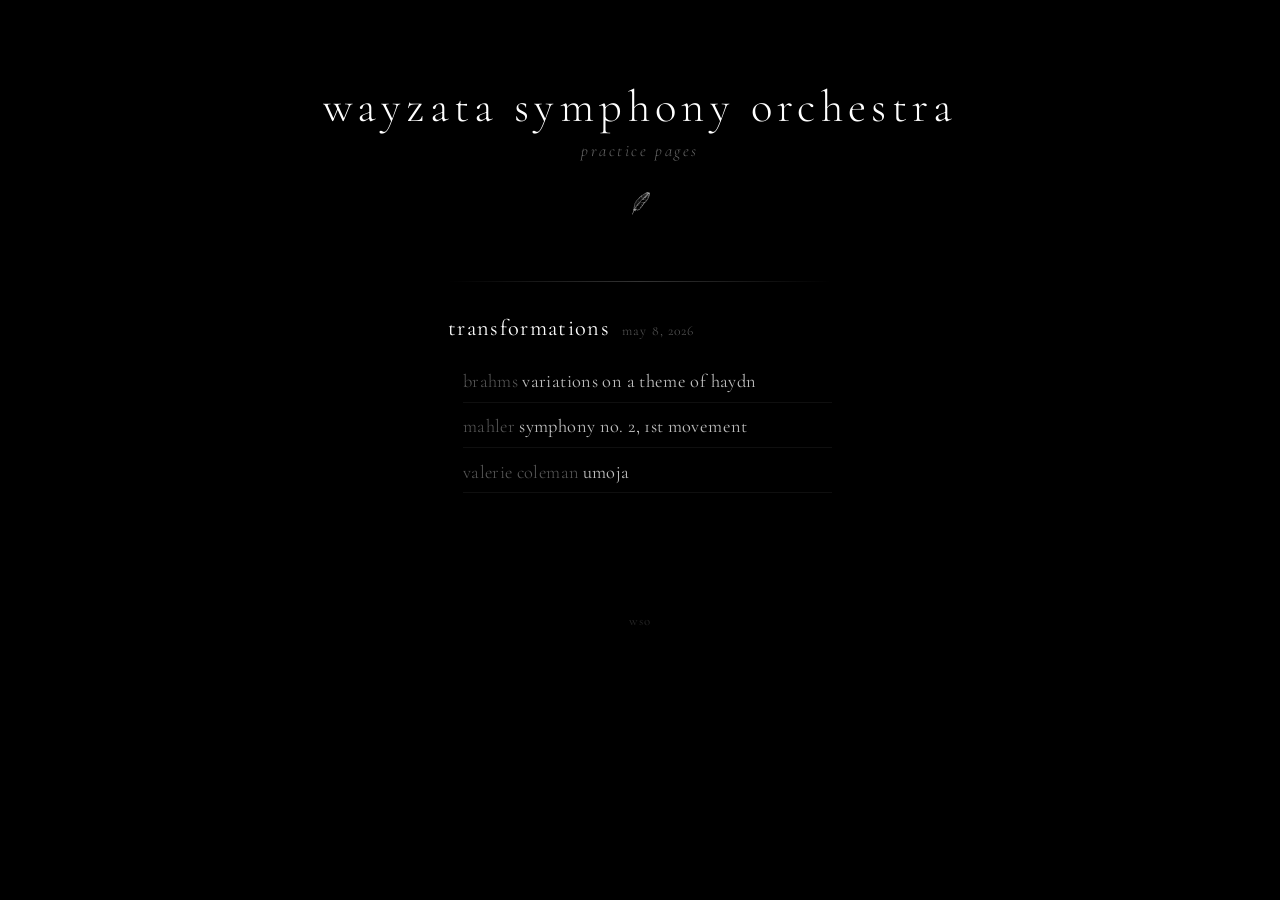
==== index.html @ a56ba026 "easter egg: feather turns red after 20 seconds" ====
<!DOCTYPE html>
<html lang="en">
<head>
  <meta charset="UTF-8">
  <meta name="viewport" content="width=device-width, initial-scale=1.0">
  <title>wso practice</title>
  <link rel="preconnect" href="https://fonts.googleapis.com">
  <link rel="preconnect" href="https://fonts.gstatic.com" crossorigin>
  <link href="https://fonts.googleapis.com/css2?family=Cormorant+Garamond:ital,wght@0,300;0,400;0,500;0,600;1,300;1,400&display=swap" rel="stylesheet">
  <style>
    *, *::before, *::after {
      box-sizing: border-box;
    }

    body {
      margin: 0;
      padding: 0;
      font-family: "Cormorant Garamond", serif;
      background: #000;
      color: #fff;
      min-height: 100vh;
      display: flex;
      flex-direction: column;
      align-items: center;
      overflow-x: hidden;
    }

    /* ── header ── */
    header {
      width: 100%;
      padding: 4rem 2rem 3rem;
      text-align: center;
      position: relative;
    }

    header::after {
      content: '';
      position: absolute;
      bottom: 0;
      left: 50%;
      transform: translateX(-50%);
      width: min(24rem, 60%);
      height: 1px;
      background: linear-gradient(90deg, transparent, rgba(255,255,255,0.2), transparent);
    }

    .feather-icon {
      width: 2.5rem;
      height: 2.5rem;
      opacity: 0;
      transform: translateY(-20rem) rotate(-15deg);
      animation: featherIn 3s cubic-bezier(0.22, 1, 0.36, 1) 0.6s forwards;
      margin-top: 1.2rem;
      transition: filter 2s ease;
    }

    .feather-icon.red {
      filter: brightness(0.4) sepia(1) hue-rotate(-10deg) saturate(10);
    }

    @keyframes featherIn {
      0% {
        opacity: 0;
        transform: translateY(-20rem) rotate(-15deg);
      }
      15% {
        opacity: 1;
      }
      50% {
        transform: translateY(-0.5rem) rotate(3deg);
      }
      75% {
        transform: translateY(0.15rem) rotate(-1deg);
      }
      100% {
        opacity: 0.7;
        transform: translateY(0) rotate(0deg);
      }
    }

    h1 {
      margin: 0;
      font-size: 2.4rem;
      font-weight: 300;
      text-transform: lowercase;
      letter-spacing: 0.12em;
      opacity: 0;
      animation: fadeUp 1s ease 0.1s forwards;
    }

    .subtitle {
      font-size: 1.05rem;
      font-weight: 300;
      font-style: italic;
      color: rgba(255,255,255,0.4);
      margin: 0.4rem 0 0;
      letter-spacing: 0.15em;
      opacity: 0;
      animation: fadeUp 1s ease 0.3s forwards;
    }

    @keyframes fadeUp {
      from {
        opacity: 0;
        transform: translateY(0.6rem);
      }
      to {
        opacity: 1;
        transform: translateY(0);
      }
    }

    /* ── main content ── */
    main {
      width: min(28rem, 100%);
      padding: 2rem 2rem 5rem;
    }

    /* ── concert section ── */
    .concert {
      margin-bottom: 2.5rem;
      opacity: 0;
      animation: fadeUp 0.8s ease forwards;
    }

    .concert-header {
      display: flex;
      align-items: baseline;
      gap: 0.75rem;
      margin-bottom: 1.2rem;
    }

    .concert-name {
      font-size: 1.4rem;
      font-weight: 400;
      letter-spacing: 0.06em;
      text-transform: lowercase;
      color: #fff;
      margin: 0;
    }

    .concert-date {
      font-size: 0.85rem;
      font-weight: 300;
      color: rgba(255,255,255,0.35);
      letter-spacing: 0.08em;
      white-space: nowrap;
    }

    /* ── song list ── */
    ul {
      list-style: none;
      padding: 0;
      margin: 0;
    }

    li {
      position: relative;
    }

    li + li {
      margin-top: 0.15rem;
    }

    a {
      color: rgba(255,255,255,0.75);
      text-decoration: none;
      display: block;
      padding: 0.65rem 0.8rem;
      font-size: 1.15rem;
      font-weight: 400;
      letter-spacing: 0.02em;
      border-left: 2px solid transparent;
      transition: all 0.3s ease;
      position: relative;
    }

    a::after {
      content: '';
      position: absolute;
      bottom: 0;
      left: 0.8rem;
      right: 0;
      height: 1px;
      background: rgba(255,255,255,0.06);
    }

    a:hover,
    a:focus {
      color: #fff;
      border-left-color: rgba(255,255,255,0.5);
      background: rgba(255,255,255,0.03);
    }

    a:hover::after {
      background: rgba(255,255,255,0.1);
    }

    .composer {
      color: rgba(255,255,255,0.35);
      font-weight: 300;
    }

    /* ── empty state ── */
    .empty {
      color: rgba(255,255,255,0.25);
      font-size: 1.2rem;
      font-style: italic;
      text-align: center;
      margin-top: 3rem;
    }

    /* ── footer ── */
    footer {
      width: 100%;
      text-align: center;
      padding: 0 2rem 2.5rem;
      font-size: 0.8rem;
      color: rgba(255,255,255,0.15);
      letter-spacing: 0.1em;
    }

    /* ── responsive ── */
    @media (min-width: 600px) {
      header {
        padding: 5rem 2rem 3.5rem;
      }

      h1 {
        font-size: 2.8rem;
      }
    }
  </style>
</head>
<body>
  <header>
    <h1>wayzata symphony orchestra</h1>
    <p class="subtitle">practice pages</p>
    <img src="feather.svg" alt="" class="feather-icon">
  </header>

  <main id="concerts"></main>

  <footer>wso</footer>

  <script>
    setTimeout(() => {
      const f = document.querySelector('.feather-icon');
      if (f) f.classList.add('red');
    }, 20000);
  </script>

  <script>
    fetch('songs.json')
      .then(r => r.json())
      .then(songs => {
        const container = document.getElementById('concerts');
        const entries = Object.entries(songs);

        if (entries.length === 0) {
          const p = document.createElement('p');
          p.className = 'empty';
          p.textContent = 'songs coming soon';
          container.appendChild(p);
          return;
        }

        // Group by concert
        const concerts = {};
        entries.forEach(([slug, song]) => {
          const concert = song.concert || 'uncategorized';
          if (!concerts[concert]) concerts[concert] = [];
          concerts[concert].push([slug, song]);
        });

        // Concert display names and dates
        const concertMeta = {
          'transformations': { name: 'transformations', date: 'may 8, 2026' },
        };

        let delay = 0.5;
        for (const [concert, songs] of Object.entries(concerts)) {
          const section = document.createElement('div');
          section.className = 'concert';
          section.style.animationDelay = delay + 's';
          delay += 0.15;

          const header = document.createElement('div');
          header.className = 'concert-header';

          const meta = concertMeta[concert];
          const h2 = document.createElement('h2');
          h2.className = 'concert-name';
          h2.textContent = meta ? meta.name : concert;
          header.appendChild(h2);

          if (meta && meta.date) {
            const dateSpan = document.createElement('span');
            dateSpan.className = 'concert-date';
            dateSpan.textContent = meta.date;
            header.appendChild(dateSpan);
          }

          section.appendChild(header);

          const ul = document.createElement('ul');
          songs.sort((a, b) => a[1].title.localeCompare(b[1].title));
          songs.forEach(([slug, song]) => {
            const li = document.createElement('li');
            const a = document.createElement('a');
            a.href = 'song.html?s=' + encodeURIComponent(slug);

            // Split composer and piece name on the em dash
            const parts = song.title.split(' — ');
            if (parts.length === 2) {
              const composerSpan = document.createElement('span');
              composerSpan.className = 'composer';
              composerSpan.textContent = parts[0] + '  ';
              a.appendChild(composerSpan);
              a.appendChild(document.createTextNode(parts[1]));
            } else {
              a.textContent = song.title;
            }

            li.appendChild(a);
            ul.appendChild(li);
          });

          section.appendChild(ul);
          container.appendChild(section);
        }
      });
  </script>
</body>
</html>
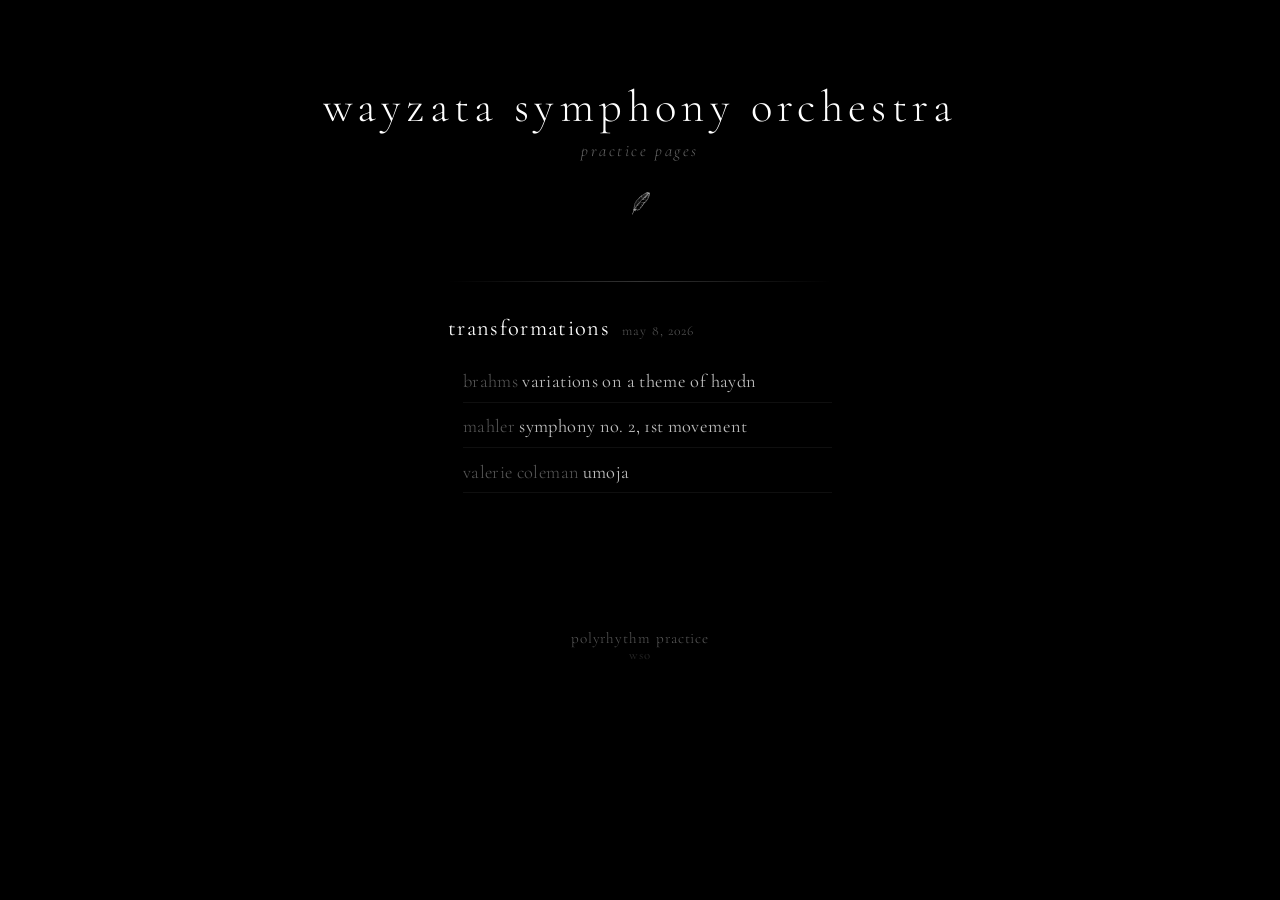
==== commit 9d8c2b1b: "add polyrhythm practice page (3-against-4, Mahler 2 m. 250) Web Audio API scheduler with lookahead f" ====
--- a/index.html
+++ b/index.html
@@ -7,230 +7,7 @@
   <link rel="preconnect" href="https://fonts.googleapis.com">
   <link rel="preconnect" href="https://fonts.gstatic.com" crossorigin>
   <link href="https://fonts.googleapis.com/css2?family=Cormorant+Garamond:ital,wght@0,300;0,400;0,500;0,600;1,300;1,400&display=swap" rel="stylesheet">
-  <style>
-    *, *::before, *::after {
-      box-sizing: border-box;
-    }
-
-    body {
-      margin: 0;
-      padding: 0;
-      font-family: "Cormorant Garamond", serif;
-      background: #000;
-      color: #fff;
-      min-height: 100vh;
-      display: flex;
-      flex-direction: column;
-      align-items: center;
-      overflow-x: hidden;
-    }
-
-    /* ── header ── */
-    header {
-      width: 100%;
-      padding: 4rem 2rem 3rem;
-      text-align: center;
-      position: relative;
-    }
-
-    header::after {
-      content: '';
-      position: absolute;
-      bottom: 0;
-      left: 50%;
-      transform: translateX(-50%);
-      width: min(24rem, 60%);
-      height: 1px;
-      background: linear-gradient(90deg, transparent, rgba(255,255,255,0.2), transparent);
-    }
-
-    .feather-icon {
-      width: 2.5rem;
-      height: 2.5rem;
-      opacity: 0;
-      transform: translateY(-20rem) rotate(-15deg);
-      animation: featherIn 3s cubic-bezier(0.22, 1, 0.36, 1) 0.6s forwards;
-      margin-top: 1.2rem;
-      transition: filter 2s ease;
-    }
-
-    .feather-icon.red {
-      filter: brightness(0.4) sepia(1) hue-rotate(-10deg) saturate(10);
-    }
-
-    @keyframes featherIn {
-      0% {
-        opacity: 0;
-        transform: translateY(-20rem) rotate(-15deg);
-      }
-      15% {
-        opacity: 1;
-      }
-      50% {
-        transform: translateY(-0.5rem) rotate(3deg);
-      }
-      75% {
-        transform: translateY(0.15rem) rotate(-1deg);
-      }
-      100% {
-        opacity: 0.7;
-        transform: translateY(0) rotate(0deg);
-      }
-    }
-
-    h1 {
-      margin: 0;
-      font-size: 2.4rem;
-      font-weight: 300;
-      text-transform: lowercase;
-      letter-spacing: 0.12em;
-      opacity: 0;
-      animation: fadeUp 1s ease 0.1s forwards;
-    }
-
-    .subtitle {
-      font-size: 1.05rem;
-      font-weight: 300;
-      font-style: italic;
-      color: rgba(255,255,255,0.4);
-      margin: 0.4rem 0 0;
-      letter-spacing: 0.15em;
-      opacity: 0;
-      animation: fadeUp 1s ease 0.3s forwards;
-    }
-
-    @keyframes fadeUp {
-      from {
-        opacity: 0;
-        transform: translateY(0.6rem);
-      }
-      to {
-        opacity: 1;
-        transform: translateY(0);
-      }
-    }
-
-    /* ── main content ── */
-    main {
-      width: min(28rem, 100%);
-      padding: 2rem 2rem 5rem;
-    }
-
-    /* ── concert section ── */
-    .concert {
-      margin-bottom: 2.5rem;
-      opacity: 0;
-      animation: fadeUp 0.8s ease forwards;
-    }
-
-    .concert-header {
-      display: flex;
-      align-items: baseline;
-      gap: 0.75rem;
-      margin-bottom: 1.2rem;
-    }
-
-    .concert-name {
-      font-size: 1.4rem;
-      font-weight: 400;
-      letter-spacing: 0.06em;
-      text-transform: lowercase;
-      color: #fff;
-      margin: 0;
-    }
-
-    .concert-date {
-      font-size: 0.85rem;
-      font-weight: 300;
-      color: rgba(255,255,255,0.35);
-      letter-spacing: 0.08em;
-      white-space: nowrap;
-    }
-
-    /* ── song list ── */
-    ul {
-      list-style: none;
-      padding: 0;
-      margin: 0;
-    }
-
-    li {
-      position: relative;
-    }
-
-    li + li {
-      margin-top: 0.15rem;
-    }
-
-    a {
-      color: rgba(255,255,255,0.75);
-      text-decoration: none;
-      display: block;
-      padding: 0.65rem 0.8rem;
-      font-size: 1.15rem;
-      font-weight: 400;
-      letter-spacing: 0.02em;
-      border-left: 2px solid transparent;
-      transition: all 0.3s ease;
-      position: relative;
-    }
-
-    a::after {
-      content: '';
-      position: absolute;
-      bottom: 0;
-      left: 0.8rem;
-      right: 0;
-      height: 1px;
-      background: rgba(255,255,255,0.06);
-    }
-
-    a:hover,
-    a:focus {
-      color: #fff;
-      border-left-color: rgba(255,255,255,0.5);
-      background: rgba(255,255,255,0.03);
-    }
-
-    a:hover::after {
-      background: rgba(255,255,255,0.1);
-    }
-
-    .composer {
-      color: rgba(255,255,255,0.35);
-      font-weight: 300;
-    }
-
-    /* ── empty state ── */
-    .empty {
-      color: rgba(255,255,255,0.25);
-      font-size: 1.2rem;
-      font-style: italic;
-      text-align: center;
-      margin-top: 3rem;
-    }
-
-    /* ── footer ── */
-    footer {
-      width: 100%;
-      text-align: center;
-      padding: 0 2rem 2.5rem;
-      font-size: 0.8rem;
-      color: rgba(255,255,255,0.15);
-      letter-spacing: 0.1em;
-    }
-
-    /* ── responsive ── */
-    @media (min-width: 600px) {
-      header {
-        padding: 5rem 2rem 3.5rem;
-      }
-
-      h1 {
-        font-size: 2.8rem;
-      }
-    }
-  </style>
+  <link rel="stylesheet" href="index.css">
 </head>
 <body>
   <header>
@@ -241,21 +18,29 @@
 
   <main id="concerts"></main>
 
+  <nav class="tools">
+    <a href="polyrhythm.html">polyrhythm practice</a>
+  </nav>
+
   <footer>wso</footer>
 
   <script>
     setTimeout(() => {
       const f = document.querySelector('.feather-icon');
-      if (f) f.classList.add('red');
+      if (f) f.classList.add('glow');
     }, 20000);
   </script>
 
   <script>
     fetch('songs.json')
-      .then(r => r.json())
-      .then(songs => {
+      .then(r => {
+        if (!r.ok) throw new Error(r.status);
+        return r.json();
+      })
+      .then(data => {
         const container = document.getElementById('concerts');
-        const entries = Object.entries(songs);
+        const concertMeta = data.concerts || {};
+        const entries = Object.entries(data.songs || {});
 
         if (entries.length === 0) {
           const p = document.createElement('p');
@@ -272,11 +57,6 @@
           if (!concerts[concert]) concerts[concert] = [];
           concerts[concert].push([slug, song]);
         });
-
-        // Concert display names and dates
-        const concertMeta = {
-          'transformations': { name: 'transformations', date: 'may 8, 2026' },
-        };
 
         let delay = 0.5;
         for (const [concert, songs] of Object.entries(concerts)) {
@@ -329,6 +109,13 @@
           section.appendChild(ul);
           container.appendChild(section);
         }
+      })
+      .catch(() => {
+        const container = document.getElementById('concerts');
+        const p = document.createElement('p');
+        p.className = 'empty';
+        p.textContent = 'failed to load songs';
+        container.appendChild(p);
       });
   </script>
 </body>
--- a/index.css
+++ b/index.css
@@ -0,0 +1,261 @@
+*, *::before, *::after {
+  box-sizing: border-box;
+}
+
+body {
+  margin: 0;
+  padding: 0;
+  font-family: "Cormorant Garamond", serif;
+  background: #000;
+  color: #fff;
+  min-height: 100vh;
+  display: flex;
+  flex-direction: column;
+  align-items: center;
+  overflow-x: hidden;
+}
+
+/* ── header ── */
+header {
+  width: 100%;
+  padding: 4rem 2rem 3rem;
+  text-align: center;
+  position: relative;
+}
+
+header::after {
+  content: '';
+  position: absolute;
+  bottom: 0;
+  left: 50%;
+  transform: translateX(-50%);
+  width: min(24rem, 60%);
+  height: 1px;
+  background: linear-gradient(90deg, transparent, rgba(255,255,255,0.2), transparent);
+}
+
+.feather-icon {
+  width: 2.5rem;
+  height: 2.5rem;
+  margin-top: 1.2rem;
+  opacity: 0;
+  transform: translateY(-20rem) rotate(-15deg);
+  animation: featherIn 3s cubic-bezier(0.22, 1, 0.36, 1) 0.6s forwards;
+}
+
+.feather-icon.glow {
+  animation: featherIn 3s cubic-bezier(0.22, 1, 0.36, 1) 0.6s forwards,
+             goldenGlow 2s ease forwards;
+}
+
+@keyframes goldenGlow {
+  0% {
+    filter: none;
+  }
+  25% {
+    filter: brightness(1.8) drop-shadow(0 0 6px rgba(255, 210, 80, 0.9)) drop-shadow(0 0 20px rgba(255, 190, 50, 0.5));
+  }
+  50% {
+    filter: brightness(1.2) sepia(0.6) hue-rotate(5deg) saturate(3) drop-shadow(0 0 10px rgba(255, 180, 40, 0.6));
+  }
+  100% {
+    filter: brightness(0.4) sepia(1) hue-rotate(-10deg) saturate(10);
+  }
+}
+
+@keyframes featherIn {
+  0% {
+    opacity: 0;
+    transform: translateY(-20rem) rotate(-15deg);
+  }
+  15% {
+    opacity: 1;
+  }
+  50% {
+    transform: translateY(-0.5rem) rotate(3deg);
+  }
+  75% {
+    transform: translateY(0.15rem) rotate(-1deg);
+  }
+  100% {
+    opacity: 0.7;
+    transform: translateY(0) rotate(0deg);
+  }
+}
+
+h1 {
+  margin: 0;
+  font-size: 2.4rem;
+  font-weight: 300;
+  text-transform: lowercase;
+  letter-spacing: 0.12em;
+  opacity: 0;
+  animation: fadeUp 1s ease 0.1s forwards;
+}
+
+.subtitle {
+  font-size: 1.05rem;
+  font-weight: 300;
+  font-style: italic;
+  color: rgba(255,255,255,0.4);
+  margin: 0.4rem 0 0;
+  letter-spacing: 0.15em;
+  opacity: 0;
+  animation: fadeUp 1s ease 0.3s forwards;
+}
+
+@keyframes fadeUp {
+  from {
+    opacity: 0;
+    transform: translateY(0.6rem);
+  }
+  to {
+    opacity: 1;
+    transform: translateY(0);
+  }
+}
+
+/* ── main content ── */
+main {
+  width: min(28rem, 100%);
+  padding: 2rem 2rem 5rem;
+}
+
+/* ── concert section ── */
+.concert {
+  margin-bottom: 2.5rem;
+  opacity: 0;
+  animation: fadeUp 0.8s ease forwards;
+}
+
+.concert-header {
+  display: flex;
+  align-items: baseline;
+  gap: 0.75rem;
+  margin-bottom: 1.2rem;
+}
+
+.concert-name {
+  font-size: 1.4rem;
+  font-weight: 400;
+  letter-spacing: 0.06em;
+  text-transform: lowercase;
+  color: #fff;
+  margin: 0;
+}
+
+.concert-date {
+  font-size: 0.85rem;
+  font-weight: 300;
+  color: rgba(255,255,255,0.35);
+  letter-spacing: 0.08em;
+  white-space: nowrap;
+}
+
+/* ── song list ── */
+ul {
+  list-style: none;
+  padding: 0;
+  margin: 0;
+}
+
+li {
+  position: relative;
+}
+
+li + li {
+  margin-top: 0.15rem;
+}
+
+a {
+  color: rgba(255,255,255,0.75);
+  text-decoration: none;
+  display: block;
+  padding: 0.65rem 0.8rem;
+  font-size: 1.15rem;
+  font-weight: 400;
+  letter-spacing: 0.02em;
+  border-left: 2px solid transparent;
+  transition: all 0.3s ease;
+  position: relative;
+}
+
+a::after {
+  content: '';
+  position: absolute;
+  bottom: 0;
+  left: 0.8rem;
+  right: 0;
+  height: 1px;
+  background: rgba(255,255,255,0.06);
+}
+
+a:hover,
+a:focus {
+  color: #fff;
+  border-left-color: rgba(255,255,255,0.5);
+  background: rgba(255,255,255,0.03);
+}
+
+a:hover::after {
+  background: rgba(255,255,255,0.1);
+}
+
+.composer {
+  color: rgba(255,255,255,0.35);
+  font-weight: 300;
+}
+
+/* ── empty state ── */
+.empty {
+  color: rgba(255,255,255,0.25);
+  font-size: 1.2rem;
+  font-style: italic;
+  text-align: center;
+  margin-top: 3rem;
+}
+
+/* ── tools nav ── */
+.tools {
+  text-align: center;
+  padding: 1rem 2rem 0;
+}
+
+.tools a {
+  font-size: 0.95rem;
+  font-weight: 300;
+  color: rgba(255,255,255,0.35);
+  letter-spacing: 0.06em;
+  border-left: none;
+  padding: 0;
+}
+
+.tools a::after {
+  display: none;
+}
+
+.tools a:hover {
+  color: rgba(255,255,255,0.6);
+  background: none;
+}
+
+/* ── footer ── */
+footer {
+  width: 100%;
+  text-align: center;
+  padding: 0 2rem 2.5rem;
+  font-size: 0.8rem;
+  color: rgba(255,255,255,0.15);
+  letter-spacing: 0.1em;
+}
+
+/* ── responsive ── */
+@media (min-width: 600px) {
+  header {
+    padding: 5rem 2rem 3.5rem;
+  }
+
+  h1 {
+    font-size: 2.8rem;
+  }
+}
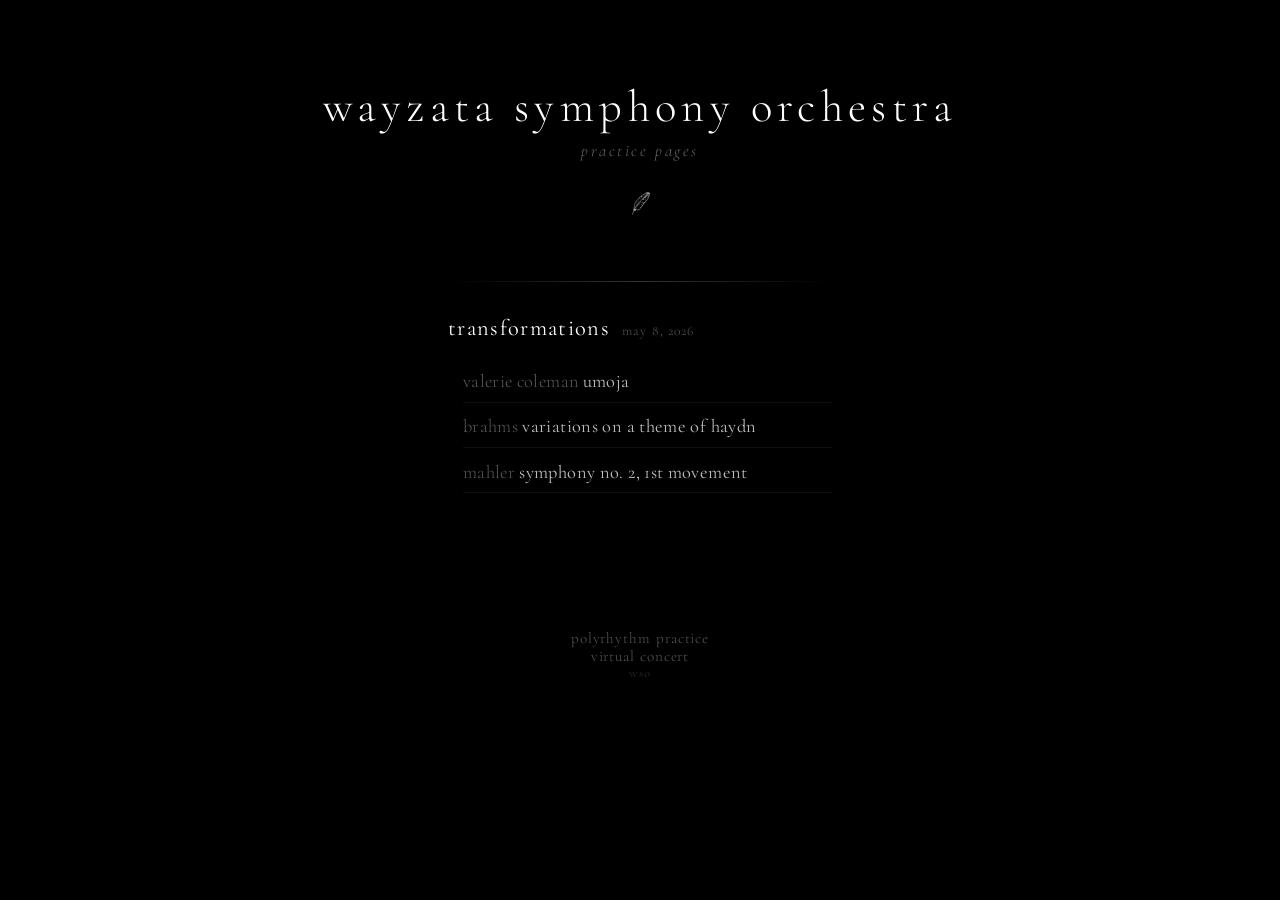
==== commit 3661169b: "add virtual concert page, fix song order to concert program New concert.html plays all three pieces " ====
--- a/index.html
+++ b/index.html
@@ -20,6 +20,7 @@
 
   <nav class="tools">
     <a href="polyrhythm.html">polyrhythm practice</a>
+    <a href="concert.html">virtual concert</a>
   </nav>
 
   <footer>wso</footer>
@@ -84,7 +85,7 @@
           section.appendChild(header);
 
           const ul = document.createElement('ul');
-          songs.sort((a, b) => a[1].title.localeCompare(b[1].title));
+          songs.sort((a, b) => (a[1].order || 99) - (b[1].order || 99));
           songs.forEach(([slug, song]) => {
             const li = document.createElement('li');
             const a = document.createElement('a');
